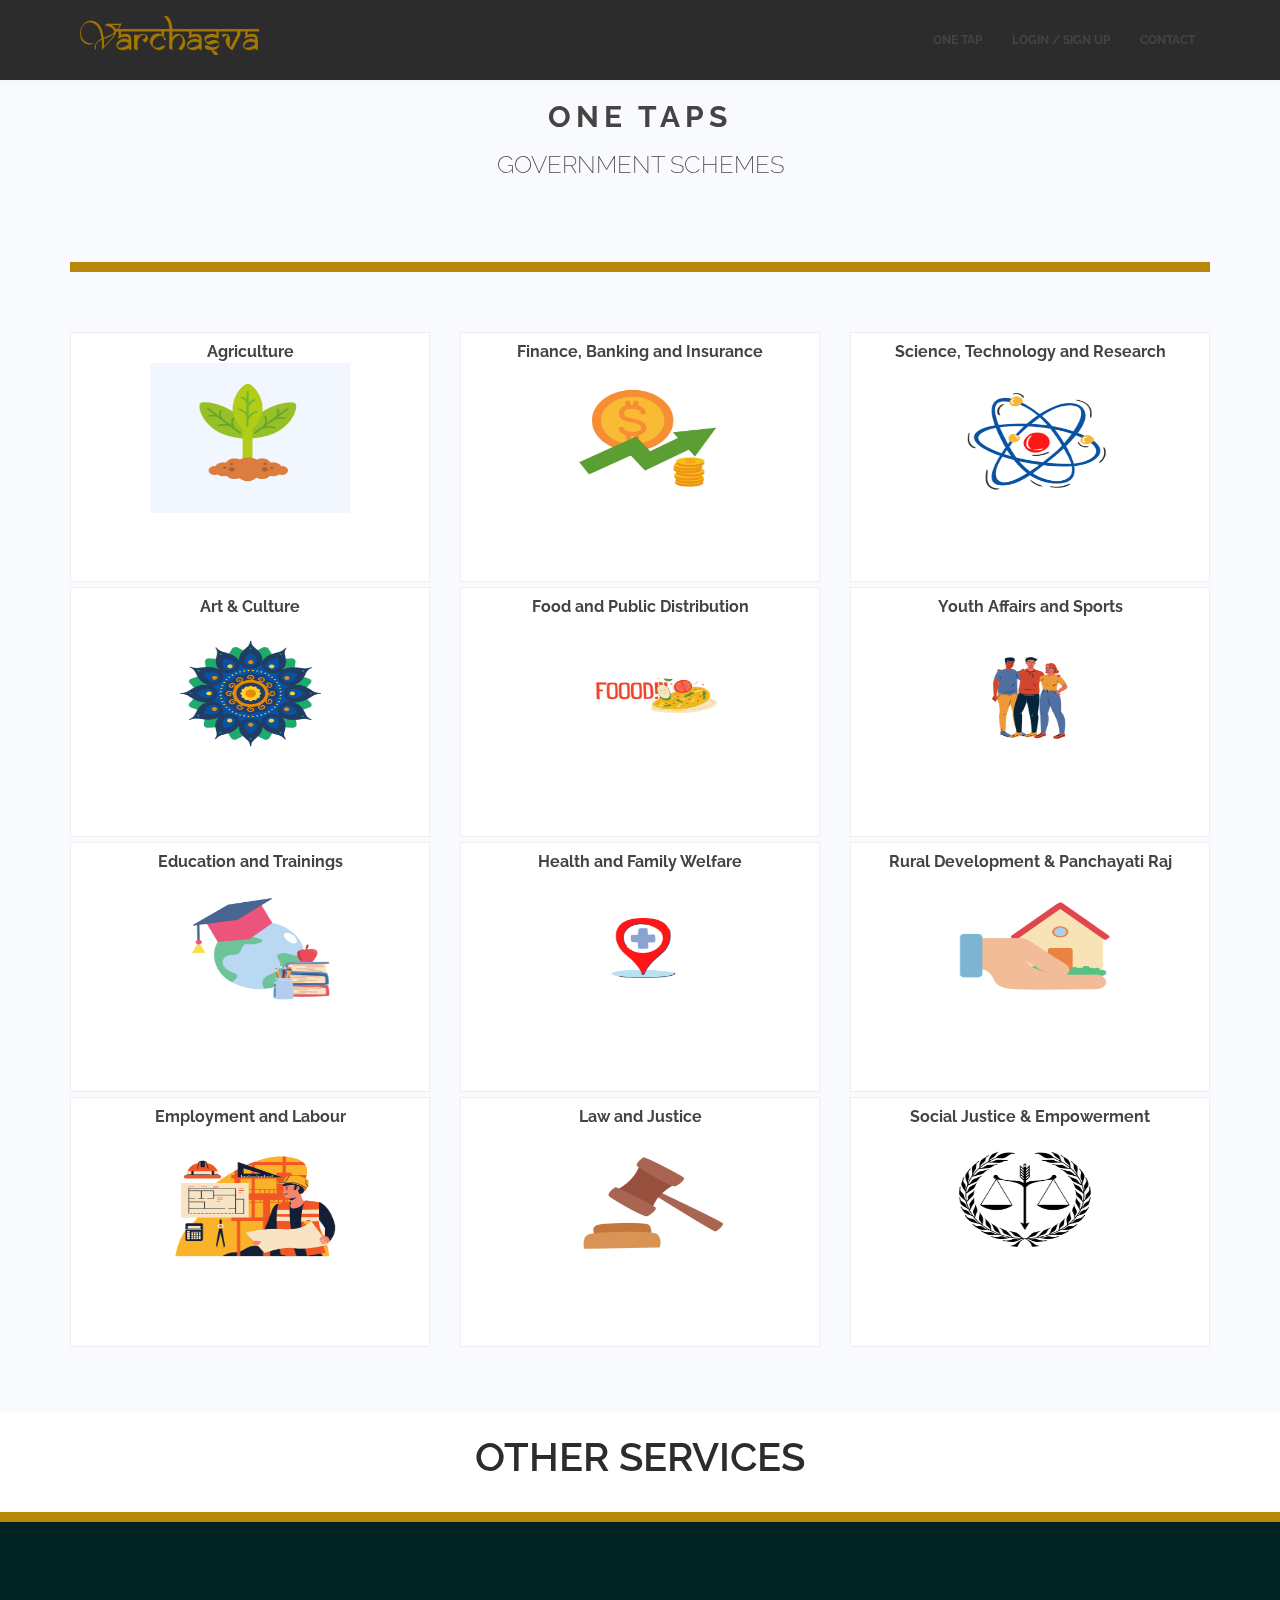
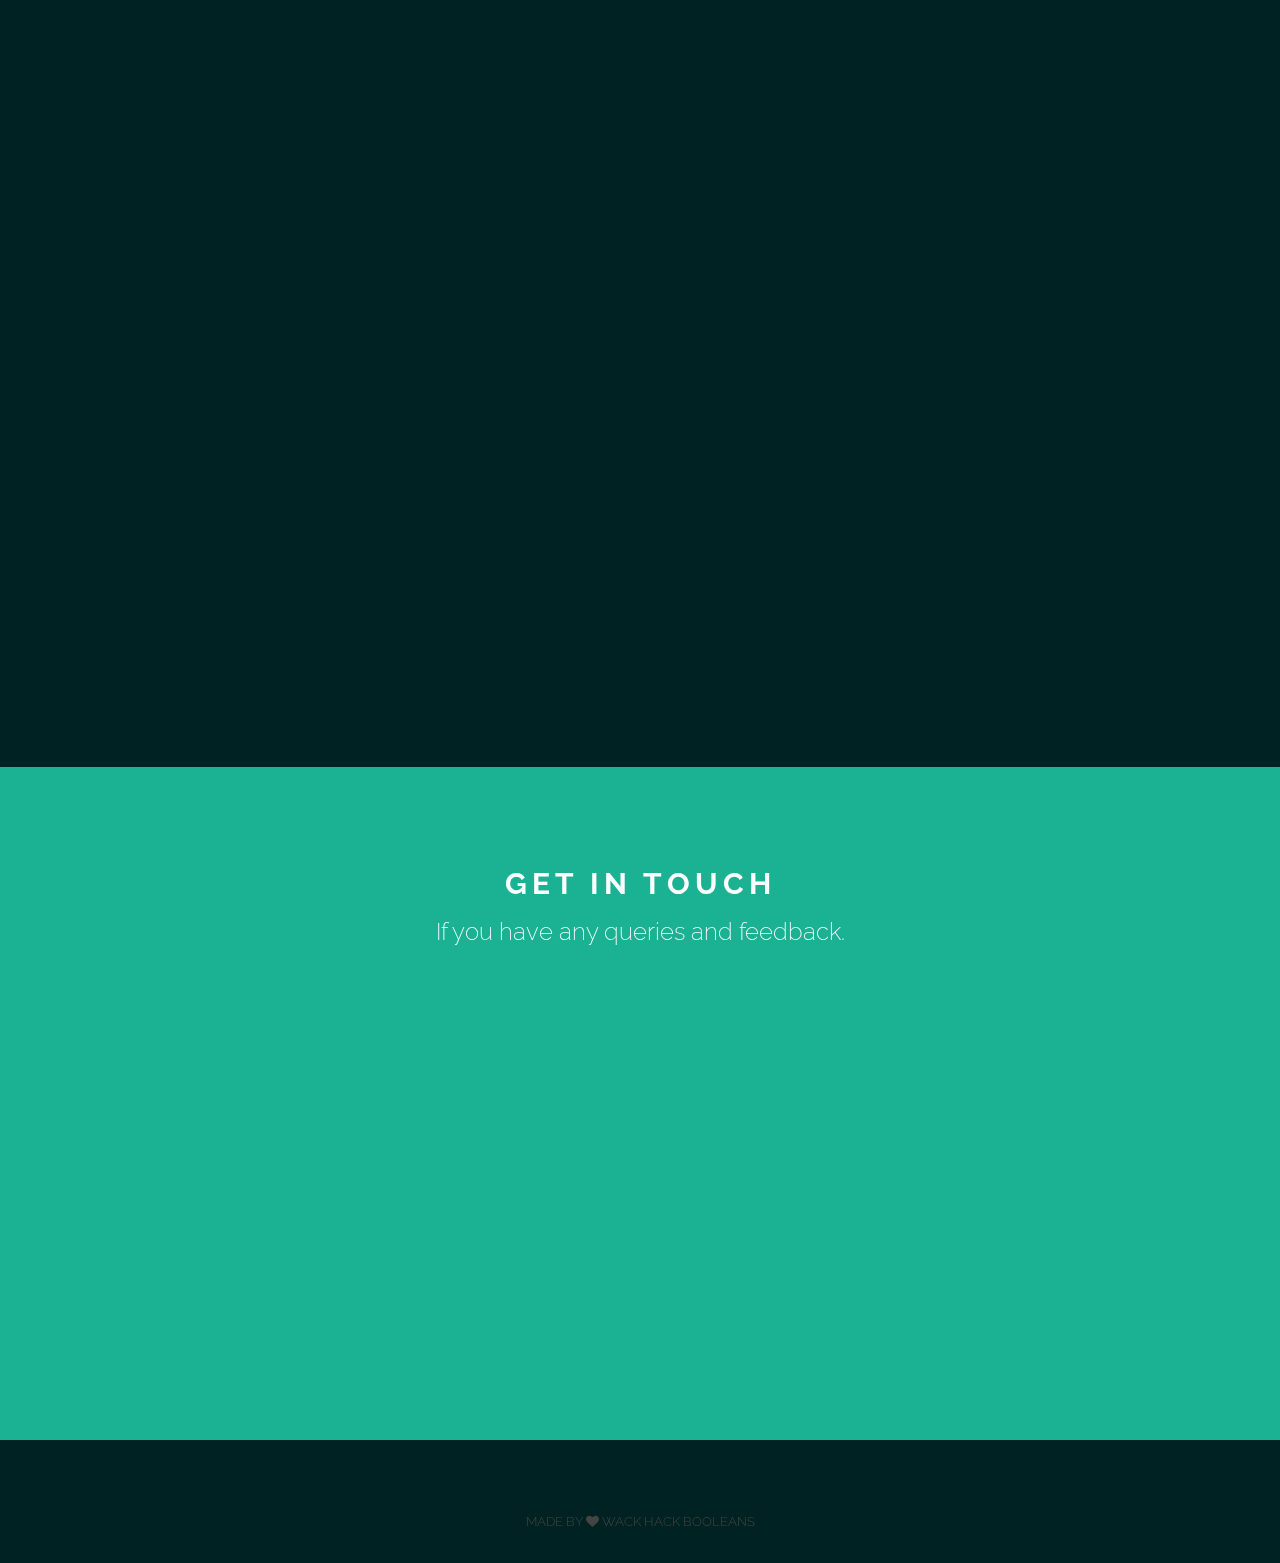
==== project/run-charity-lite/theme-runcharity/index.html @ 5273858a "this the initial commit" ====
<!doctype html>
<html lang="en">
<head>
<!-- Meta, title, CSS, favicons, etc. -->
<meta charset="utf-8">
<meta name="viewport" content="width=device-width, initial-scale=1.0">
<meta name="description" content="">
<meta name="author" content="">
<title>Varchasva || One  Tap</title>

<!-- Styles -->
<link rel='stylesheet' href='assets/css/bootstrap.min.css'>
<link rel='stylesheet' href='assets/css/animate.min.css'>
<link rel='stylesheet' href="assets/css/font-awesome.min.css"/>
<link rel='stylesheet' href="assets/css/style.css"/>

<!-- Fonts -->
<link href='http://fonts.googleapis.com/css?family=Raleway:200,300,400,500,600,700,800' rel='stylesheet' type='text/css'>

<!-- HTML5 shim and Respond.js IE8 support of HTML5 elements and media queries -->
<!--[if lt IE 9]>
  <script src="https://oss.maxcdn.com/libs/html5shiv/3.7.0/html5shiv.js"></script>
  <script src="https://oss.maxcdn.com/libs/respond.js/1.3.0/respond.min.js"></script>
<![endif]-->

<!-- Favicon -->
<link rel="shortcut icon" href="#">
</head>
<body>
<!-- Begin Hero Bg -->

<div id="parallax">
</div>
<!-- End Hero Bg
================================================== -->
<!-- Start Header
================================================== -->
<header id="header" class="navbar navbar-inverse navbar-fixed-top" role="banner">
<div class="container">
<div class="navbar-header">
<button class="navbar-toggle" type="button" data-toggle="collapse" data-target=".bs-navbar-collapse">
<span class="sr-only">Toggle navigation</span>
<span class="icon-bar"></span>
<span class="icon-bar"></span>
<span class="icon-bar"></span>
</button>
<!-- Your Logo -->
<a href="" class="navbar-bran"><img src="assets/img/logo.png" height="150px" width="500px" class="logoimage"></a>
</div>
<!-- Start Navigation -->
<nav class="collapse navbar-collapse bs-navbar-collapse navbar-right" role="navigation">
<ul class="nav navbar-nav">

<li>
<a href="index.html">One Tap</a>
</li>
<li>
<a href="googlelogin/index.html">Login / Sign up</a>
</li>

<li>
<a href="#contactarea">Contact</a>
</li>
</ul>
</nav>
</div>
</header>

<!-- Intro
================================================== -->
<!--<section id="hero" class="section">
<div class="container">
<div class="row">
<div class="col-md-5">
    <div class="herotext">
        <h1 class="wow bounceInDown" data-wow-duration="1s" data-wow-delay="0.1s">RUN <span class="lighter">CHARITY</span></h1>
        <p class="lead wow zoomIn" data-wow-duration="2s" data-wow-delay="0.5s">
            When we give cheerfully and accept gratefully, everyone is blessed.
        </p>
        <p>
            <a href="#" class="btn btn-default btn-lg wow fadeInLeft" role="button"> View Gallery </a> &nbsp; <a href="#" class="btn btn-default btn-lg wow fadeInRight" role="button">Find a Cause</a>
        </p>
    </div>
</div>
<div class="col-md-7">
</div>
</div>
</div>
</section>
<!-- About
================================================== -->
<!--<section id="about" class="parallax section" style="background-image: url(http://themepush.com/demo/runcharity/assets/img/1.jpg);">
<div class="wrapsection">
<div class="parallax-overlay" style="background-color: #01b0d1;opacity:0.9;"></div>
<div class="container">
<div class="row">
    <div class="col-md-12">
        <!-- Title -->
        <!--<div class="maintitle">
            <h3 class="section-title"><strong>FIND <span class="lighter">CAUSE</span></strong> to support on your run</h3>
            <p class="lead">
                Mentum lectus id turpis suscipit, ut egestas magna volutpat. Donec a purus tellus. Nunc ut dolor eu est gravida auctor quis vitae sapien.
            </p>
        </div>
    </div>
    <div class="col-md-4 col-sm-6">
        <div class="service-box wow zoomIn" data-wow-duration="1.5s" data-wow-delay="0.1s">
            <img src="http://themepush.com/demo/runcharity/assets/img/dummy.jpg" alt="">
            <h3>August 7, 2015 <br/>Square Garden</h3>
            <div class="text-left">
                <p>
                    I will place all the necessary content for this event here, including where they can register, join, attend &amp; so on.
                </p>
                <p>
                    If not enough room, I will link to learn more, a new event page dedicated.
                </p>
                <p>
                    Yap. Really looking goody awesome!
                </p>
                <p class="text-center">
                    <button type="button" class="btn btn-info btn-md"><a href="#">Learn More</a></button>
                </p>
            </div>
        </div>
    </div>
    <div class="col-md-4 col-sm-6">
        <div class="service-box wow flipInY" data-wow-duration="1.5s" data-wow-delay="0.1s">
            <span class="glyphicon glyphicon-stats"></span>
            <h3>1.386 Participants</h3>
            <p>
                Nullam posuere, libero id interdum hendrerit, tortor nisl consectetur elit.
            </p>
            <button type="button" class="btn btn-info btn-md"><a href="#">Learn More</a></button>
        </div>
    </div>
    <div class="col-md-4 col-sm-6">
        <div class="service-box wow flipInY" data-wow-duration="1.5s" data-wow-delay="0.2s">
            <span class="glyphicon glyphicon-tree-deciduous"></span>
            <h3>195 Concerts</h3>
            <p>
                Nullam posuere, libero id interdum hendrerit, tortor nisl consectetur elit.
            </p>
            <button type="button" class="btn btn-info btn-md"><a href="#">Learn More</a></button>
        </div>
    </div>
    <div class="col-md-4 col-sm-6">
        <div class="service-box wow flipInY" data-wow-duration="1.5s" data-wow-delay="0.3s">
            <span class="glyphicon glyphicon-heart"></span>
            <h3>268 Sponsors</h3>
            <p>
                Nullam posuere, libero id interdum hendrerit, tortor nisl consectetur elit.
            </p>
            <button type="button" class="btn btn-info btn-md"><a href="#">Learn More</a></button>
        </div>
    </div>
    <div class="col-md-4 col-sm-6">
        <div class="service-box wow flipInY" data-wow-duration="1.5s" data-wow-delay="0.4s">
            <span class="glyphicon glyphicon-usd"></span>
            <h3>$5.647 Donated</h3>
            <p>
                Nullam posuere, libero id interdum hendrerit, tortor nisl consectetur elit.
            </p>
            <button type="button" class="btn btn-info btn-md"><a href="#">Learn More</a></button>
        </div>
    </div>
</div>
</div>
</div>
</section>
<!-- Random
================================================== -->
<!--<section class="parallax section" style="background-image: url(http://themepush.com/demo/runcharity/assets/img/3.jpg);">
<div class="wrapsection">
<div class="parallax-overlay"></div>
<div class="container">
<div class="row">
    <div class="col-md-12 sol-sm-12">
        <div class="maintitle">
            <h3 class="section-title justtitle">Participation is everything</h3>
            <p class="lead bottom0 wow bounceInUp">
                Fusce fermentum lectus id turpis suscipit, ut egestas magna volutpat. Donec a purus tellus. Nunc ut dolor eu est gravida auctor quis vitae.
            </p>
        </div>
    </div>
</div>
</div>
</div>
</section>
<!-- Gallery
================================================== -->
<!--<section id="gallery" class="parallax section" style="background-image: url(http://themepush.com/demo/runcharity/assets/img/2.jpg);">
<div class="wrapsection">
<div class="parallax-overlay" style="background-color:#00c1c1;opacity:0.9;"></div>
<div class="container">
<div class="row">
    <div class="col-md-12 sol-sm-12">
        <div class="maintitle">
            <h3 class="section-title">Events Gallery</h3>
            <p class="lead wow flipInX">
                Have a look at your past events gallery, see how much fun we have while helping people all over the world. Join our community today!
            </p>
        </div>
    </div>

    <div class="col-md-4">
        <a href="https://ununsplash.imgix.net/photo-1429277158984-614d155e0017?fit=crop&amp;fm=jpg&amp;h=700&amp;q=75&amp;w=1050" title="This is the description">
            <img src="https://ununsplash.imgix.net/photo-1429277158984-614d155e0017?fit=crop&amp;fm=jpg&amp;h=700&amp;q=75&amp;w=1050" alt="" class="image-responsive">
            <div class="description">
                <span class="caption">This is <b>awesome</b></span> 
                <span class="camera"><i class="fa fa-camera"></i></span>
                <div class="clearfix"></div>
            </div>			
        </a>
    </div>
    <div class="col-md-4">
        <a href="https://unsplash.imgix.net/uploads/14115408840644deb16b0/2dc933e3?fit=crop&amp;fm=jpg&amp;h=700&amp;q=75&amp;w=1050" title="This is the description">
        <img src="https://unsplash.imgix.net/uploads/14115408840644deb16b0/2dc933e3?fit=crop&amp;fm=jpg&amp;h=700&amp;q=75&amp;w=1050" alt="" class="image-responsive">
            <div class="description">
                <span class="caption">Great <b>marathon</b></span> 
                <span class="camera"><i class="fa fa-link"></i></span>
                <div class="clearfix"></div>
            </div>
        </a>
    </div>
    <div class="col-md-4">
        <a href="https://ununsplash.imgix.net/photo-1429277096327-11ee3b761c93?fit=crop&amp;fm=jpg&amp;h=700&amp;q=75&amp;w=1050" title="This is the description">
        <img src="https://ununsplash.imgix.net/photo-1429277096327-11ee3b761c93?fit=crop&amp;fm=jpg&amp;h=700&amp;q=75&amp;w=1050" alt="" class="image-responsive">
            <div class="description">
                <span class="caption">Running <b>miles</b></span> 
                <span class="camera"><i class="fa fa-heart"></i></span>
                <div class="clearfix"></div>
            </div>
        </a>
    </div>
    <div class="col-md-4">
        <a href="https://unsplash.imgix.net/uploads/141327328038701afeede/eda0fb7c?fit=crop&amp;fm=jpg&amp;h=700&amp;q=75&amp;w=1050" title="This is the description">
        <img src="https://unsplash.imgix.net/uploads/141327328038701afeede/eda0fb7c?fit=crop&amp;fm=jpg&amp;h=700&amp;q=75&amp;w=1050" alt="" class="image-responsive">
            <div class="description">
                <span class="caption">Young <b>volunteers</b></span> 
                <span class="camera"><i class="fa fa-tachometer"></i></span>
                <div class="clearfix"></div>
            </div>
        </a>
    </div>
    <div class="col-md-4">
        <a href="https://ununsplash.imgix.net/photo-1418225043143-90858d2301b4?fit=crop&amp;fm=jpg&amp;h=700&amp;q=75&amp;w=1050" title="This is the description">
        <img src="https://ununsplash.imgix.net/photo-1418225043143-90858d2301b4?fit=crop&amp;fm=jpg&amp;h=700&amp;q=75&amp;w=1050" alt="" class="image-responsive">
            <div class="description">
                <span class="caption">Charity <b>concerts</b></span> 
                <span class="camera"><i class="fa fa-microphone"></i></span>
                <div class="clearfix"></div>
            </div>
        </a>
    </div>
    <div class="col-md-4">
        <a href="https://unsplash.imgix.net/photo-1428908799722-0a74e26ce7f6?fit=crop&amp;fm=jpg&amp;h=700&amp;q=75&amp;w=1050" title="This is the description">
        <img src="https://unsplash.imgix.net/photo-1428908799722-0a74e26ce7f6?fit=crop&amp;fm=jpg&amp;h=700&amp;q=75&amp;w=1050" alt="" class="image-responsive">
            <div class="description">
                <span class="caption">Generous <b>sponsors</b></span> 
                <span class="camera"><i class="fa fa-coffee"></i></span>
                <div class="clearfix"></div>
            </div>
        </a>
    </div>
</div>
</div>
</div>
</section>
<!-- Text Carousel
================================================== -->
<!--<section id="slider" class="parallax section" style="background-image: url(http://themepush.com/demo/runcharity/assets/img/4.jpg);">
<div class="wrapsection">
<div class="container">
<div class="row">
    <div class="col-md-12">
        <div id="Carousel" class="carousel slide">
            <ol class="carousel-indicators">
                <li data-target="#Carousel" data-slide-to="0" class="active"></li>
                <li data-target="#Carousel" data-slide-to="1"></li>
                <li data-target="#Carousel" data-slide-to="2"></li>
            </ol>
            <div class="carousel-inner">
                <div class="item active">
                    <blockquote>
                        <p class="lead">
                            You have not lived today until you have done something for someone who can never repay you.
                        </p>
                        <small>John Bunyan, Marathon</small>
                    </blockquote>
                </div>
                <div class="item">
                    <blockquote>
                        <p class="lead">
                            The simplest acts of kindness are by far more powerful then a thousand heads bowing in prayer.
                        </p>
                        <small>Mahatma Gandhi</small>
                    </blockquote>
                </div>
                <div class="item">
                    <blockquote>
                        <p class="lead">
                            There is no exercise better for the heart than reaching down and lifting people up.
                        </p>
                        <small>John Holmes, Organizer</small>
                    </blockquote>
                </div>
            </div>
            <a class="left carousel-control" href="#Carousel" data-slide="prev">
            <span class="glyphicon glyphicon-chevron-left"></span>
            </a>
            <a class="right carousel-control" href="#Carousel" data-slide="next">
            <span class="glyphicon glyphicon-chevron-right"></span>
            </a>
        </div>
    </div>
</div>
</div>
</div>
</section>

<!-- FAQ
================================================== -->


<section id="faq" class="section">
<div class="wrapsection">
<div class="container">
<div class="row">
    <div class="col-md-12 sol-sm-12">
        <div class="maintitle">
            <h3 class="section-title"> <span class="wow bounceInRight">One Taps</span></h3>
            <p class="lead">
                 GOVERNMENT SCHEMES
            </p>
        </div>
    </div>
</div>
<div class="underline"></div>
<div class="row">
    <div class="col-md-4 col-sm-12">
        <div class="faq-block wow bounceInDown" data-wow-duration="1.5s" data-wow-delay="0s">
            <div class="panel-group">
                <div class="panel panel-default">
                    <div class="panel-heading">
                        <h4 class="panel-title">
                        <a data-toggle="collapse" data-parent="#accordion" href="#collapseOne">
                        Agriculture</a>
                        </h4>
                    </div>
                    <img src="assets/img/1.png" height="150px" width="200px" class="vector">
                    <div id="collapseOne" class="panel-collapse collapse">
                        <div class="panel-body">
                            <li><a href="http://agricoop.nic.in/programmes-schemes-listing">Schemes</a></li>
                        </div>
                    </div>
                </div>
                <div class="panel panel-default">
                    <div class="panel-heading">
                        <h4 class="panel-title">
                        <a data-toggle="collapse" data-parent="#accordion" href="#collapseTwo">
                        Art & Culture </a>
                        </h4>
                    </div>
                    <img src="assets/img/2.png" height="150px" width="200px" class="vector">
                    <div id="collapseTwo" class="panel-collapse collapse">
                        <div class="panel-body">
                            <li><a href="https://www.indiaculture.nic.in/schemes">Schemes</a></li>
                        </div>
                    </div>
                </div>
                <div class="panel panel-default">
                    <div class="panel-heading">
                        <h4 class="panel-title">
                            
                        <a data-toggle="collapse" data-parent="#accordion" href="#collapseThree">
                        Education and Trainings </a>
                        </h4>
                        <img src="assets/img/3.png" height="150px" width="200px" class="vector">
                    </div>
                    <div id="collapseThree" class="panel-collapse collapse">
                        <div class="panel-body">
                             <li><a href="https://www.education.gov.in/hi/schemes-hindi">Schemes</a></li>
                        </div>
                    </div>
                </div>
                <div class="panel panel-default">
                    <div class="panel-heading">
                        <h4 class="panel-title">
                        <a data-toggle="collapse" data-parent="#accordion" href="#collapseFour">
                        Employment and Labour</a>
                        </h4>
                    </div>
                    <img src="assets/img/4.png" height="150px" width="200px" class="vector">
                    <div id="collapseFour" class="panel-collapse collapse">
                        <div class="panel-body">
                             <li><a href="https://labour.gov.in/">Schemes</a></li>
                        </div>
                    </div>
                </div>
            </div>
        </div>
    </div>
    <div class="col-md-4 col-sm-12">
        <div class="faq-block wow bounceInDown" data-wow-duration="1.5s" data-wow-delay="0.1s">
            <div class="panel-group">
                <div class="panel panel-default">
                    <div class="panel-heading">
                        <h4 class="panel-title">
                        <a data-toggle="collapse" data-parent="#accordion" href="#collapsefive">
                        Finance, Banking and Insurance </a>
                        </h4>
                    </div>
                    <img src="assets/img/5.png" height="150px" width="200px" class="vector">
                    <div id="collapsefive" class="panel-collapse collapse">
                        <div class="panel-body">
                             <li><a href="https://financialservices.gov.in/banking-divisions/Important-Schemes">Schemes</a></li>
                        </div>
                    </div>
                </div>
                <div class="panel panel-default">
                    <div class="panel-heading">
                        <h4 class="panel-title">
                        <a data-toggle="collapse" data-parent="#accordion" href="#collapseSix">
                        Food and Public Distribution</a>
                        </h4>
                    </div>
                    <img src="assets/img/6.png" height="150px" width="200px" class="vector">
                    <div id="collapseSix" class="panel-collapse collapse">
                        <div class="panel-body">
                             <li><a href="https://www.india.gov.in/topics/food-public-distribution#:~:text=The%20Department%20of%20Food%20and,delivery%20to%20the%20distributing%20agencies.">Schemes</a></li>
                        </div>
                    </div>
                </div>
                <div class="panel panel-default">
                    <div class="panel-heading">
                        <h4 class="panel-title">
                        <a data-toggle="collapse" data-parent="#accordion" href="#collapseSeven">
                        Health and Family Welfare </a>
                        </h4>
                    </div>
                    <img src="assets/img/7.png" height="150px" width="200px" class="vector">
                    <div id="collapseSeven" class="panel-collapse collapse">
                        <div class="panel-body">
                            <li><a href="https://dhr.gov.in/schemes">Schemes</a></li>
                        </div>
                    </div>
                </div>
                <div class="panel panel-default">
                    <div class="panel-heading">
                        <h4 class="panel-title">
                        <a data-toggle="collapse" data-parent="#accordion" href="#collapseEight">
                        Law and Justice</a>
                        </h4>
                    </div>
                    <img src="assets/img/8.png" height="150px" width="200px" class="vector">
                    <div id="collapseEight" class="panel-collapse collapse">
                        <div class="panel-body">
                             <li><a href="https://doj.gov.in/schemes">Schemes</a></li>
                        </div>
                    </div>
                </div>
            </div>
        </div>
    </div>
    <div class="col-md-4 col-sm-12">
        <div class="faq-block wow bounceInDown" data-wow-duration="1.5s" data-wow-delay="0.2s">
            <div class="panel-group">
                <div class="panel panel-default">
                    <div class="panel-heading">
                        <h4 class="panel-title">
                        <a data-toggle="collapse" data-parent="#accordion" href="#collapseNine">
                        Science, Technology and Research </a>
                        </h4>
                    </div>
                    <img src="assets/img/9.png" height="150px" width="200px" class="vector">
                    <div id="collapseNine" class="panel-collapse collapse">
                        <div class="panel-body">
                             <li><a href="https://dst.gov.in/about-schemes">Schemes</a></li>
                        </div>
                    </div>
                </div>
                <div class="panel panel-default">
                    <div class="panel-heading">
                        <h4 class="panel-title">
                        <a data-toggle="collapse" data-parent="#accordion" href="#collapseTen">
                        Youth Affairs and Sports </a>
                        </h4>
                    </div>
                    <img src="assets/img/10.png" height="150px" width="200px" class="vector">
                    <div id="collapseTen" class="panel-collapse collapse">
                        <div class="panel-body">
                             <li><a href="https://yas.nic.in/youth-affairs/policy-schemes-and-programmes">Schemes</a></li>
                        </div>
                    </div>
                </div>
                
                <div class="panel panel-default">
                    <div class="panel-heading">
                        <h4 class="panel-title">
                        <a data-toggle="collapse" data-parent="#accordion" href="#collapseEleven">
                        Rural Development & Panchayati Raj</a>
                        </h4>
                    </div>
                    <img src="assets/img/11.png" height="140px" width="200px" class="vector">
                    <div id="collapseEleven" class="panel-collapse collapse">
                        <div class="panel-body">
                            <li><a href="https://tnrd.gov.in/schemes_states.html">State</a></li>
                            <li><a href="https://tnrd.gov.in/schemes_centrally.html">Central</a></li>
                            <li><a href="https://tnrd.gov.in/schemes_external.html">Externally Funded Schemes</a></li>
                        </div>
                    </div>
                </div>
                <div class="panel panel-default">
                    <div class="panel-heading">
                        <h4 class="panel-title">
                        <a data-toggle="collapse" data-parent="#accordion" href="#collapseTwelve">
                        Social Justice & Empowerment</a>
                        </h4>
                    </div>
                    <img src="assets/img/12.png" height="150px" width="200px" class="vector">
                    <div id="collapseTwelve" class="panel-collapse collapse">
                        <div class="panel-body">
                             <li><a href="http://socialjustice.nic.in/SchemeList/index?mid=24541">Schemes</a></li>
                        </div>
                    </div>
                </div>
            </div>
        </div>
    </div>

</div>
</div>
</div>
</section>
    
<!--Other Services-->
<!--
        <div class="maintitle">
            <h3 class="section-title"> <span class="wow bounceInRight">One Taps</span></h3>
            <p class="lead">
                 GOVERNMENT SCHEMES
            </p>
        </div>

   -->
    <div class="otherservices">OTHER SERVICES</div>
<div class="underline"></div>
<div class="row">
    <div class="col-md-4 col-sm-12">
        <div class="faq-block wow bounceInDown" data-wow-duration="1.5s" data-wow-delay="0s">
            <div class="panel-group">
                <div class="panel panel-default">
                    <div class="panel-heading">
                        <h4 class="panel-title">
                            <a data-toggle="collapse" data-parent="#accordion" href="#collapseThirteen"> <a href="https://uidai.gov.in/about-uidai/unique-identification-authority-of-india/about.html"> Aadhar Services</a>
                       </a>
                        </h4>
                    </div>
                    <a href="https://uidai.gov.in/about-uidai/unique-identification-authority-of-india/about.html"><img src="assets/img/13.png" height="220px" width="400px" class="vector"></a>
                  
                </div>
                
                
                <div class="panel panel-default">
                    <div class="panel-heading">
                        <h4 class="panel-title">
                        <a data-toggle="collapse" data-parent="#accordion" href="#collapseFourteen">
                        <a href="https://portal1.passportindia.gov.in/AppOnlineProject/welcomeLink#"> Passport Services</a> </a>
                        </h4>
                    </div>
                    <a href="https://portal1.passportindia.gov.in/AppOnlineProject/welcomeLink#"><img src="assets/img/14.png" height="220px" width="400px" class="vector"></a>
                  
                </div>
                
                
                <div class="panel panel-default">
                    <div class="panel-heading">
                        <h4 class="panel-title">
                            <a data-toggle="collapse" data-parent="#accordion" href="#collapseFifteen"> <a href="https://www.nvsp.in"> National Voters Services Portal</a>
                        </a>
                        </h4>
                    </div>
                    <a href="https://www.nvsp.in"><img src="assets/img/15.png" height="220px" width="400px" class="vector"></a>
                    
                </div>
                
                
                
            </div>
        </div>
    </div>
    <div class="col-md-4 col-sm-12">
        <div class="faq-block wow bounceInDown" data-wow-duration="1.5s" data-wow-delay="0.1s">
            <div class="panel-group">
                <div class="panel panel-default">
                    <div class="panel-heading">
                        <h4 class="panel-title">
                        <a data-toggle="collapse" data-parent="#accordion" href="#collapseSeventeen">
                            <a href="https://www.india.gov.in/my-government/constitution-india/constitution-india-full-text
"> National Portal of India </a></a>
                        </h4>
                    </div>
                    <a href="https://www.india.gov.in/my-government/constitution-india/constitution-india-full-text
"><img src="assets/img/16.png" height="220px" width="450px" class="vector"></a>
                  
                </div>
                
                
                <div class="panel panel-default">
                    <div class="panel-heading">
                        <h4 class="panel-title">
                        <a data-toggle="collapse" data-parent="#accordion" href="#collapseEighteen"><a href="https://pensionersportal.gov.in/">
                            Pensioner's Portal</a></a>
                        </h4>
                    </div>
                    <a href="https://pensionersportal.gov.in/"><img src="assets/img/17.png" height="220px" width="400px" class="vector"></a>
                   
                </div>
                
                
                <div class="panel panel-default">
                    <div class="panel-heading">
                        <h4 class="panel-title">
                        <a data-toggle="collapse" data-parent="#accordion" href="#collapseNineteen"><a href="http://www.airindia.in/">
                            Air India Services</a></a>
                        </h4>
                    </div>
                    <a href="http://www.airindia.in/"><img src="assets/img/18.png" height="220px" width="400px" class="vector"></a>
                    
                </div>
                
            </div>
        </div>
    </div>
    <div class="col-md-4 col-sm-12">
        <div class="faq-block wow bounceInDown" data-wow-duration="1.5s" data-wow-delay="0.2s">
            <div class="panel-group">
                <div class="panel panel-default">
                    <div class="panel-heading">
                        <h4 class="panel-title">
                        <a data-toggle="collapse" data-parent="#accordion" href="#collapseTwenty"><a href="https://www.irctc.co.in/nget/train-search">
                            Indian Railway Catering and Tourism Corporation Services </a></a>
                        </h4>
                    </div>
                    <a href="https://www.irctc.co.in/nget/train-search"> <img src="assets/img/19.png" height="220px" width="400px" class="vector"></a>
                    
                </div>
                
                
                <div class="panel panel-default">
                    <div class="panel-heading">
                        <h4 class="panel-title">
                        <a data-toggle="collapse" data-parent="#accordion" href="#collapseTwentyOne">
                            <a href="https://www.finmin.nic.in/">Financial Services</a></a>
                        </h4>
                    </div>
                    <a href="https://www.finmin.nic.in/">   <img src="assets/img/20.png" height="220px" width="400px" class="vector"></a>
                    
                </div>
                
                
                <div class="panel panel-default">
                    <div class="panel-heading">
                        <h4 class="panel-title">
                        <a data-toggle="collapse" data-parent="#accordion" href="#collapseTwentyTwo"><a href="https://www.rbi.org.in/">
                            RBI Services</a></a>
                        </h4>
                    </div>
                    <a href="https://www.rbi.org.in/"><img src="assets/img/21.png" height="220px" width="400px" class="vector"></a>
                   
                </div>
                
            </div>
        </div>
    </div>

</div>



<!-- Random
================================================== -->
<!--
<div id="demo">
<div class="wrapper">
<div class="content">
<ul>

<a href="#">
  <li>Lorem ipsum dolor</li>
</a>
<a href="#">
  <li>Consectetur adipisicing</li>
</a>
<a href="#">
  <li>Reprehenderit</li>
</a>
<a href="#">
  <li>Commodo consequat</li>
</a>
</ul>
</div>
<div class="parent">Drop Down Parent 1<br><img src="https://www.talkwalker.com/images/2020/blog-headers/image-analysis.png" height="150px" width="290px"></div>
</div>

<div class="wrapper">
<div class="content">
<ul>
<a href="#">
  <li>Lorem ipsum dolor</li>
</a>
<a href="#">
  <li>Consectetur adipisicing</li>
</a>
<a href="#">
  <li>Reprehenderit</li>
</a>
<a href="#">
  <li>Commodo consequat</li>
</a>
</ul>
</div>
<div class="parent">Drop Down Parent 1<br><img src="https://www.talkwalker.com/images/2020/blog-headers/image-analysis.png" height="150px" width="290px"></div>
</div>

<div class="wrapper">
<div class="content">
<ul>
<a href="#">
  <li>Lorem ipsum dolor</li>
</a>
<a href="#">
  <li>Consectetur adipisicing</li>
</a>
<a href="#">
  <li>Reprehenderit</li>
</a>
<a href="#">
  <li>Commodo consequat</li>
</a>
</ul>
</div>
<div class="parent">Drop Down Parent 1<br><img src="https://www.talkwalker.com/images/2020/blog-headers/image-analysis.png" height="150px" width="290px"></div>
</div>

<div class="wrapper">
<div class="content">
<ul>
<a href="#">
  <li>Lorem ipsum dolor</li>
</a>
<a href="#">
  <li>Consectetur adipisicing</li>
</a>
<a href="#">
  <li>Reprehenderit</li>
</a>
<a href="#">
  <li>Commodo consequat</li>
</a>
</ul>
</div>
<div class="parent">Drop Down Parent 1<br><img src="https://www.talkwalker.com/images/2020/blog-headers/image-analysis.png" height="150px" width="290px"></div>
</div>

<div class="wrapper">
<div class="content">
<ul>
<a href="#">
  <li>Lorem ipsum dolor</li>
</a>
<a href="#">
  <li>Consectetur adipisicing</li>
</a>
<a href="#">
  <li>Reprehenderit</li>
</a>
<a href="#">
  <li>Commodo consequat</li>
</a>
</ul>
</div>
<div class="parent">Drop Down Parent 1<br><img src="https://www.talkwalker.com/images/2020/blog-headers/image-analysis.png" height="150px" width="290px"></div>
</div>

<div class="wrapper">
<div class="content">
<ul>
<a href="#">
  <li>Lorem ipsum dolor</li>
</a>
<a href="#">
  <li>Consectetur adipisicing</li>
</a>
<a href="#">
  <li>Reprehenderit</li>
</a>
<a href="#">
  <li>Commodo consequat</li>
</a>
</ul>
</div>
<div class="parent">Drop Down Parent 1<br><img src="https://www.talkwalker.com/images/2020/blog-headers/image-analysis.png" height="150px" width="290px"></div>
</div>

<div class="wrapper">
<div class="content">
<ul>
<a href="#">
  <li>Lorem ipsum dolor</li>
</a>
<a href="#">
  <li>Consectetur adipisicing</li>
</a>
<a href="#">
  <li>Reprehenderit</li>
</a>
<a href="#">
  <li>Commodo consequat</li>
</a>
</ul>
</div>
<div class="parent">Drop Down Parent 1<br><img src="https://www.talkwalker.com/images/2020/blog-headers/image-analysis.png" height="150px" width="290px"></div>
</div>

<div class="wrapper">
<div class="content">
<ul>
<a href="#">
  <li>Lorem ipsum dolor</li>
</a>
<a href="#">
  <li>Consectetur adipisicing</li>
</a>
<a href="#">
  <li>Reprehenderit</li>
</a>
<a href="#">
  <li>Commodo consequat</li>
</a>
</ul>
</div>
<div class="parent">Drop Down Parent 1<br><img src="https://www.talkwalker.com/images/2020/blog-headers/image-analysis.png" height="150px" width="290px"></div>
</div>

<div class="wrapper">
<div class="content">
<ul>
<a href="#">
  <li>Lorem ipsum dolor</li>
</a>
<a href="#">
  <li>Consectetur adipisicing</li>
</a>
<a href="#">
  <li>Reprehenderit</li>
</a>
<a href="#">
  <li>Commodo consequat</li>
</a>
</ul>
</div>
<div class="parent">Drop Down Parent 1<br><img src="https://www.talkwalker.com/images/2020/blog-headers/image-analysis.png" height="150px" width="290px"></div>
</div>




<!--

<section class="whitecolor parallax section" style="background-image: url(http://themepush.com/demo/runcharity/assets/img/5.jpg);">
<div class="wrapsection">
<div class="container">
<div class="row">
<div class="col-md-12 sol-sm-12">
    <div class="maintitle">
        <h3 class="section-title justtitle">Support <span class="wow flipInX">&amp; Help</span> are the same</h3>
        <p class="lead bottom0">
            Content
        </p>
    </div>
</div>
</div>
</div>
</div>
</section>
<!-- Contact
================================================== -->
<section id="contactarea" class="parallax section" style="background-image: url(http://themepush.com/demo/runcharity/assets/img/map.png);">
<div class="wrapsection">
<div class="parallax-overlay" style="background-color: #1cbb9b;opacity:0.95;"></div>
<div class="container">
<div class="row">
    <div class="col-md-12">
        <div class="maintitle">
            <h3 class="section-title">Get in Touch</h3>
            <p class="lead">
                If you have any queries and feedback.
            </p>
        </div>
        <form id="contact" name="contact" method="post" class="text-left">
            <fieldset>
                <div class="row">
                    <div class="col-md-4 wow fadeIn animated animated" data-wow-delay="0.1s" data-wow-duration="2s">
                        <label for="name">Name<span class="required">*</span></label>
                        <input type="text" name="name" id="name" size="30" value="" required/>
                    </div>
                    <div class="col-md-4 wow fadeIn animated" data-wow-delay="0.3s" data-wow-duration="2s">
                        <label for="email">Email<span class="required">*</span></label>
                        <input type="text" name="email" id="email" size="30" value="" required/>
                    </div>
                    <div class="col-md-4 wow fadeIn animated" data-wow-delay="0.3s" data-wow-duration="2s">
                        <label for="phone">Phone</label>
                        <input type="text" name="phone" id="phone" size="30" value=""/>
                    </div>
                </div>
                <div class="wow fadeIn animated" data-wow-delay="0.3s" data-wow-duration="1.5" style="margin-top:15px;">
                    <label for="message">Message<span class="required">*</span></label>
                    <textarea name="message" id="message" required></textarea>
                </div>
                <div class="wow fadeIn animated" data-wow-delay="0.3" data-wow-duration="1.5s">
                    <input id="submit" type="submit" name="submit" value="Send"/>
                </div>
            </fieldset>
        </form>
        <div id="success">		
            <p class="contactalert">
                Your message was sent succssfully! I will be in touch as soon as I can.
            </p>			
        </div>
        <div id="error">			
            <p class="contactalert">
                 Something went wrong, try refreshing and submitting the form again.
            </p>			
        </div>
    </div>
</div>
</div>
</div>
</section>
<!-- Credits 
=============================================== -->
<section id="credits" class="text-center">
<span class="social wow zoomIn">


</span><br/>

<br/>Made By <i class="fa fa-heart"></i> Wack Hack Booleans
</section>
<!-- Bootstrap core JavaScript
================================================== -->
<!-- Placed at the end of the document so the pages load faster -->
<script src="assets/js/jquery.min.js"></script>
<script src="assets/js/bootstrap.min.js"></script>
<script src="assets/js/waypoints.min.js"></script>
<script src="assets/js/jquery.scrollTo.min.js"></script>
<script src="assets/js/jquery.localScroll.min.js"></script>
<script src="assets/js/jquery.magnific-popup.min.js"></script>
<script src="assets/js/validate.js"></script>
<script src="assets/js/common.js"></script>
</body>
</html>
---- project/run-charity-lite/theme-runcharity/assets/css/style.css ----
body {
	color:#444;
	font:normal 16px "Raleway","Helvetica Neue",Helvetica,Arial,sans-serif;
	font-weight:300;
	background-color:#022;
	overflow-x:hidden;
	line-height:1.5;
}
.logoimage{
    float: left;
    height: 50px;
    width: 200px;
    padding: 5px;
   margin-top: 10px;
}

a {
	color:#3498db;
	cursor:pointer;
	text-decoration:none;
		-moz-transition:all .2s;
	-o-transition:all .2s;
	-webkit-transition:all .2s;
	transition:all .2s;
}
a:hover,a:focus {
	color:#3498db;
	outline:none;
	text-decoration:none;
}
h1,h2,h3,h4,h5,h6,.h1,.h2,.h3,.h4,.h5,.h6 {
	font-family:"Raleway","Helvetica Neue",Helvetica,Arial,sans-serif;
	font-weight:bold;
	margin-bottom:15px;
	margin-top:0;
}
h1 {
	font-size:38px;
}
h2 {
	font-size:32px;
}
h3 {
	font-size:24px;
	display:block;
}
h4 {
	font-size:20px;
}
h5 {
	font-size:18px;
}
h6 {
	font-size:16px;
}
p.lead {
	font-size:24px;
	font-weight:200;
}
p {
	margin-bottom:20px;
}
p:last-child {
	margin-bottom:0;
}
ul,ol {
	margin-bottom:20px;
}
blockquote {
	padding-top:0;
	padding-bottom:0;
	border-color:#1ABC9C;
}
blockquote small {
	color:inherit;
}
pre {
	background-color:rgba(255,255,255,.5);
	border-color:rgba(0,0,0,.1);
	margin-bottom:20px;
}
.lighter {
	font-weight:100;
}
img {
	max-width: 100%;
}
/*	Section	==================================================*/

.active-section {
	top:0px;
}
.navbar.active-section {
	top:0 !important;
}
.section-title {
	text-transform:uppercase;
	font-size:30px;
	letter-spacing:5px;
}
.whitecolor {
	color: #fff;
}
/*	Button & Label	==================================================*/
.alert {
	color:#FFF;
	border:none;
}
[class^="alert-"] .alert-link,[class*=" alert-"] .alert-link {
	color:#FFF;
	font-weight:300;
	text-decoration:underline;
}
.btn,.label {
	border-radius:0px;
	-moz-border-radius:0px;
	-webkit-border-radius:0px;
	-moz-transition:all .2s;
	-o-transition:all .2s;
	-webkit-transition:all .2s;
	transition:all .2s;
}
.btn {
	font-weight:400;
	text-transform:uppercase;
	font-size:13px;
	letter-spacing:3px;
}
.btn:hover,.btn:focus {
	outline:none;
}
.btn-link {
	color:#1abc9c;
}
.btn-link:hover,.btn-link:focus {
	color:#16a085;
}
.btn-default,.label-default {
	border-color:#FFF;
	color:#fff;
	background-color:transparent;
	border-width:2px;
	padding:15px 20px;
}
.btn-default:hover,.btn-default:focus {
	background-color:#F9FAFD;
	border-color:#F9FAFD;
	color:#444;
}
.btn-success,.label-success,.alert-success {
	background-color:#FFF;
	border-color:#FFF;
	color:#1E2024;
}
.btn-success:hover,.btn-success:focus {
	border-color:#FFF;
	background-color:#FFF;
	color:#000;
}
.btn-primary,.label-primary {
	background-color:#444;
	border-color:#444;
}
.btn-primary:hover,.btn-primary:focus {
	background-color:#d33c00;
	border-color:#d33c00;
}
.btn-info,.label-info,.alert-info {
	background-color:#FFF;
	border-color:#FFF;
	color:#01B0D1;
}
.btn-info:hover,.btn-info:focus {
	background-color:#FFF;
	border-color:#FFF;
	color:#0299b8;
}
.btn-warning,.label-warning,.alert-warning {
	background-color:#e67e22;
	border-color:#e67e22;
}
.btn-warning:hover,.btn-warning:focus {
	background-color:#d35400;
	border-color:#d35400;
}
.btn-danger,.label-danger,.alert-danger {
	background-color:#e74c3c;
	border-color:#e74c3c;
}
.btn-danger:hover,.btn-danger:focus {
	background-color:#c0392b;
		border-color: #c0392b;
}
/*	Tab & Collapse Skin	==================================================*/
.tab-pane {
	padding:15px 0;
	margin-bottom:5px;
}
.nav-tabs {
	border-bottom-color:#ecf0f1;
}
.nav-tabs>li>a {
	padding:10px 0;
	margin-right:30px;
	color:inherit;
	font-size:16px;
	border:none;
	border-bottom:1px solid rgba(255,255,255,0);
}
.nav .open>a,.nav .open>a:hover,.nav .open>a:focus {
	background:transparent;
	border:none;
	border-color:rgba(255,255,255,0);
}
.nav>li>a:hover,.nav>li>a:focus {
	background-color:#ecf0f1;
}
.nav-tabs>li>a:hover,.nav-tabs>li>a:focus {
	color:#1abc9c;
	background:transparent;
}
.nav-tabs>li.active>a,.nav-tabs>li.active>a:hover,.nav-tabs>li.active>a:focus {
	background:transparent;
	border:none;
	color:#1abc9c;
	border-bottom:1px solid #1abc9c;
}
.nav-pills>li.active>a,.nav-pills>li.active>a:hover,.nav-pills>li.active>a:focus {
	background-color:#1abc9c;
}
.nav .caret,.nav a:hover .caret {
	border-top-color:#1abc9c;
	border-bottom-color:#1abc9c;
}
.dropdown-menu>.active>a,.dropdown-menu>.active>a:hover,.dropdown-menu>.active>a:focus {
	background-color:#1abc9c;
}
.navbar-inverse .navbar-collapse,.navbar-inverse .navbar-form {
	border-color:#bdc3c7;
}
.navbar-inverse .navbar-toggle {
	background-color:#34495e;
	border-color:#2c3e50;
	margin-top:23px;
}
.navbar-inverse .navbar-toggle:focus {
	outline:none;
}
.panel {
	box-shadow:none;
	-webkit-box-shadow:none;
	-moz-box-shadow:none;
}
.panel-default {
	border-color:#eee;
    height: 250px;
  
}

.panel-default:last-child {
	margin-bottom:25px;
   
}
.panel-default>.panel-heading {
	background:#fff;
	color:#444;
    height: 30px;
}
.panel-heading {
	padding: px;
    text-align: center;
}
.panel-default>.panel-heading a:hover {
	color:#01b0d1;
}
.panel-default>.panel-heading+.panel-collapse .panel-body {
		border-top:1px solid #eee;
}
.panel-group .panel {
	border-radius: 0px;
}
/*	Form	==================================================*/
label {
	font-weight:300;
}
.input-group {
	margin-bottom:10px;
}
.form-control {
	font-weight:300;
	border-color:#ecf0f1;
	background-color:#ecf0f1;
		border-radius:0px;
	-webkit-border-radius:0px;
	-moz-border-radius:0px;
		box-shadow:none;
	-webkit-box-shadow:none;
	-moz-box-shadow:none;
		-moz-transition:all .2s;
	-o-transition:all .2s;
	-webkit-transition:all .2s;
	transition:all .2s;
}
.form-control[disabled],.form-control[readonly],fieldset[disabled] .form-control,.form-control[disabled]:hover,.form-control[readonly]:hover,fieldset[disabled] .form-control:hover,.form-control[disabled]:focus,.form-control[readonly]:focus,fieldset[disabled] .form-control:focus {
	background-color:#ecf0f1;
}
.form-control:hover,.form-control:focus {
	outline:none;
	border-color:#ecf0f1;
	background-color:#FFF;
		box-shadow:none;
	-webkit-box-shadow:none;
	-moz-box-shadow:none;
}
.form-control:-moz-placeholder {
	color:#bdc3c7;
	font-weight:300;
}
.form-control::-moz-placeholder {
	color:#bdc3c7;
	font-weight:300;
}
.form-control:-ms-input-placeholder {
	color:#bdc3c7;
	font-weight:300;
}
.form-control::-webkit-input-placeholder {
	color:#bdc3c7;
	font-weight:300;
}
.input-group-addon {
	background-color:#FFF;
	border-color:#ecf0f1;
	color:#ecf0f1;
}
[class^="has-"] .form-control,[class*=" has-"] .form-control {
	color:#FFF;
}
.has-success .help-block,.has-success .control-label,.has-success .radio,.has-success .checkbox,.has-success .radio-inline,.has-success .checkbox-inline {
	color:#2ecc71;
}
.has-success .form-control {
	border-color:#2ecc71;
	background-color:#2ecc71;
}
.has-success .form-control:hover,.has-success .form-control:focus {
	border-color:#2ecc71;
	background-color:#FFF;
	color:#2ecc71;
		box-shadow:none;
	-webkit-box-shadow:none;
	-moz-box-shadow:none;
}
.has-warning .help-block,.has-warning .control-label,.has-warning .radio,.has-warning .checkbox,.has-warning .radio-inline,.has-warning .checkbox-inline {
	color:#e67e22;
}
.has-warning .form-control {
	border-color:#e67e22;
	background-color:#e67e22;
}
.has-warning .form-control:hover,.has-warning .form-control:focus {
	background-color:#FFF;
	border-color:#e67e22;
	color:#e67e22;
		box-shadow:none;
	-webkit-box-shadow:none;
	-moz-box-shadow:none;
}
.has-error .help-block,.has-error .control-label,.has-error .radio,.has-error .checkbox,.has-error .radio-inline,.has-error .checkbox-inline {
	color:#e74c3c;
}
.has-error .form-control {
	border-color:#e74c3c;
	background-color:#e74c3c;
}
.has-error .form-control:hover,.has-error .form-control:focus {
	background-color:#FFF;
	border-color:#e74c3c;
	color:#e74c3c;
		box-shadow:none;
	-webkit-box-shadow:none;
	-moz-box-shadow: none;
}
/*	Header	==================================================*/
#header {
	box-shadow:0 0 10px rgba(0,0,0,.05);
	-webkit-box-shadow:0 0 5px rgba(0,0,0,.05);
	-moz-box-shadow: 0 0 5px rgba(0,0,0,.05);
    background-color:#2c2c2c;
}
/*	Parallax Background	==================================================*/
#parallax {
	height:100%;
	width:100%;
	top:0;
	position:fixed;
	background-image:url(http://unsplash.it/1600/600?random=1);
	background-position:center center;
	background-repeat:no-repeat;
	-webkit-background-size: cover;
	-moz-background-size: cover;
	-o-background-size: cover;
	background-size: cover;
	z-index: -100;
}
/*	Navbar	==================================================*/
.navbar-inverse .navbar-brand {
	padding:30px 15px;
	margin-right:30px;
	color:inherit;
	text-transform:uppercase;
	font-weight:bold;
}
.navbar-inverse .navbar-brand:hover,.navbar-inverse .navbar-brand:focus {
	color:#000;
}
.navbar-inverse {
	background-color:#FFF;
		border:none;
}
.navbar-right button {
	margin:23px 0;
}
.navbar-nav>li>a {
	padding:30px 0;
	margin:0 15px;
}
.navbar-inverse .navbar-nav>li>a {
	color:inherit;
	text-transform:uppercase;
	font-size:12px;
	font-weight:bold;
}
.navbar-inverse .navbar-nav>li>a:hover,.navbar-inverse .navbar-nav>li>a:focus,.navbar-inverse .navbar-nav>.active>a,.navbar-inverse .navbar-nav>.active>a:hover,.navbar-inverse .navbar-nav>.active>a:focus {
	background-color:transparent;
	background-color:rgba(255,255,255,0);
	color:#01b0d1;
}
.header-button {
	margin-left: 15px;
}
/*	Hero	==================================================*/
#hero {
	margin-top:140px;
	padding:0;
	color:#FFF;
}
#hero .herotext {
	padding:160px 0px;
}
#hero h1 {
	font-size:50px;
}
#hero p.lead {
	font-size:1.4em;
}
#hero .btn {
	font-size:12px;
}
/*	Features	==================================================*/
#features {
	background-color:#01B0D1;
	color:#FFF;
}
.maintitle h1 {
	text-transform:uppercase;
}
.maintitle,.service-box {
	text-align:center;
}
.maintitle .lead {
	max-width:840px;
	margin:0px auto;
	margin-bottom:80px;
	padding-left:20px;
	padding-right:20px;
}
.service-box {
	margin-bottom:30px;
	background-color:#fff;
	color:#444;
	padding:30px;
	  position: relative;
}
.service-box .glyphicon {
	font-size:60px;
	margin-bottom:20px;
}
.service-box img {
	margin-bottom: 29px;
}

/*	Gallery	==================================================*/ 

#gallery img {
	width:100%;
	height:auto;
		transition:all .3s ease-in-out;
}
#gallery img:hover {
	transform:scale(1.3);
}
#gallery a {
	display:block;
	overflow:hidden;
	margin-bottom:30px;
}
#gallery a img {
	margin-bottom:0px;
	display:block;
	width:100%;
	max-width:100%;
}
#gallery .description {
	background-color:#fff;
	display:block;
	padding:20px 15px;
	color:#333;
	text-transform:uppercase;
	clear:both;
	position: relative;
}
#gallery .caption {
	float:left;
}
#gallery .camera {
	float:right;
}
#gallery a.btn {
	display:inline-block;
}
/*	Faq==================================================*/ 
#faq {
	background-color:#F9FAFD;
}
.faq-block {
	margin:0px;
}
/*	Slider	==================================================*/ 
#slider {	
	color:#FFF;
}
.carousel-control.left,.carousel-control.right {
	background-image:none;
}
.carousel-control {
	color:#FFF;
	opacity:1;
	text-shadow:none;
}
.carousel-control:hover {
	color:#CCC;
}
.carousel-indicators li {
	border-color:#FFF;
	margin:0 2px;
	height:15px;
	width:15px;
	border-radius:10px;
	-webkit-border-radius:10px;
	-moz-border-radius:10px;
	margin:0 2px;
		-moz-transition:all .2s;
	-o-transition:all .2s;
	-webkit-transition:all .2s;
	transition:all .2s;
}
.carousel-indicators .active {
	height:15px;
	width:15px;
	border-radius:10px;
	-webkit-border-radius:10px;
	-moz-border-radius:10px;
	margin:0 2px;
	background-color:#FFF;
	border:1px solid #FFF;
}
.carousel.slide {
	-moz-transition:all .2s;
	-o-transition:all .2s;
	-webkit-transition:all .2s;
	transition:all .2s;
}
.carousel-inner blockquote {
	border:none;
	text-align:center;
	padding:40px 10%;
}
.carousel-inner blockquote small {
	font-size:14px;
	text-transform:uppercase;
	font-weight:400;
}
.carousel-inner blockquote p {
	font-size:36px;
}
.carousel-control .glyphicon {
	left:50%;
	margin-top:-10px;
	margin-left:-10px;
	font-size:20px;
}
.carousel-indicators {
	bottom:-20px;
}
.carousel-control {
	background:transparent;
	position:absolute;
	top:50%;
	margin-top:0px;
		border-radius:20px;
	-webkit-border-radius:20px;
	-moz-border-radius:20px;
		height:40px;
	width:40px;
}
/*	Contact Area	==================================================*/ 
#contactarea {
	text-align:center;
}
#contactarea .maintitle p.lead {
	margin-bottom:40px;
}
#contactarea form {
	max-width:800px;
	margin:0px auto;
}
#contactarea .input-lg,#contactarea .btn-lg {
	padding:20px 25px;
	height:65px;
}
#contact label {
	text-transform:uppercase;
	font-weight:300;
	 letter-spacing:3px;
	 font-size:13px;
}
#contact input,#contact select,#contact textarea {
	font-family:inherit;
	font-size:inherit;
	line-height:inherit;
	width:100%;
	border:0px;
	color:#333;
	background-color:#fff;
	border:0;
}
#contact input,#contact select {
		height:40px;
	margin-bottom:0px;
}
#contact input#submit {
	width:auto;
	margin-top:20px;
	background-color:rgba(0,0,0,0.3);
	border:0;
	color:#fff;
	padding:0px 20px;
	font-weight:400;
	text-transform:uppercase;
	letter-spacing:3px;
	font-size:14px;
}
#contact textarea {
	height:180px;
}
.required {
	color:#fff;
}
#success,#error {
	display:none
}
#success span,#erro span {
	display:block;
	position:absolute;
	top:0;
	width:100%
}
#success span p,#error span p {
	margin-top:6em
}
#success span p {
	color:#9bd32d;
}
#error span p {
	color:#c0392b;
}
.error.contactalert {
	text-transform:none;
	font-style:italic;
	display:inline-block;
}
.footer {
	padding:70px 0 60px 0;
}
.footer ul.social-icons li {
	width:20px;
	height:20px;
	position:relative;
	background:#fff;
	border:2px solid #ccc;
	border-radius:50%;
}
.footer ul.social-icons li a {
	color:#666;
}
.contactalert {  
	margin-top: 20px;
	border: 1px solid;
	display: inline-block;
	padding: 20px;
}
#credits {
	padding:30px 0;
	text-transform:uppercase;
	font-size:13px;
	line-height: 1.6;
}
#credits a {
	color:inherit;
}
#credits .social i {
	border:1px solid #ccc;
	height:30px;
	width:30px;
	line-height:30px;
	border-radius:50%;
	margin-left:2px;
	color:#999;
	text-align:center;
	margin-bottom:15px;
	display:inline-block;
}
#credits .social i:hover {
	color: #333;
}
/*	Magnific Popup	==================================================*/
.mfp-bg {
	top:0;
	left:0;
	width:100%;
	height:100%;
	z-index:1042;
	overflow:hidden;
	position:fixed;
	background:#0b0b0b;
	opacity:0.8;
	filter:alpha(opacity=80);
}
.mfp-wrap {
	top:0;
	left:0;
	width:100%;
	height:100%;
	z-index:1043;
	position:fixed;
	outline:none !important;
	-webkit-backface-visibility:hidden;
}
.mfp-container {
	text-align:center;
	position:absolute;
	width:100%;
	height:100%;
	left:0;
	top:0;
	padding:0 8px;
	-webkit-box-sizing:border-box;
	-moz-box-sizing:border-box;
	box-sizing:border-box;
}
.mfp-container:before {
	content:'';
	display:inline-block;
	height:100%;
	vertical-align:middle;
}
.mfp-align-top .mfp-container:before {
	display:none;
}
.mfp-content {
	position:relative;
	display:inline-block;
	vertical-align:middle;
	margin:0 auto;
	text-align:left;
	z-index:1045;
}
.mfp-inline-holder .mfp-content,.mfp-ajax-holder .mfp-content {
	width:100%;
	cursor:auto;
}
.mfp-ajax-cur {
	cursor:progress;
}
.mfp-zoom-out-cur,.mfp-zoom-out-cur .mfp-image-holder .mfp-close {
	cursor:-moz-zoom-out;
	cursor:-webkit-zoom-out;
	cursor:zoom-out;
}
.mfp-zoom {
	cursor:pointer;
	cursor:-webkit-zoom-in;
	cursor:-moz-zoom-in;
	cursor:zoom-in;
}
.mfp-auto-cursor .mfp-content {
	cursor:auto;
}
.mfp-close,.mfp-arrow,.mfp-preloader,.mfp-counter {
	-webkit-user-select:none;
	-moz-user-select:none;
	user-select:none;
}
.mfp-loading.mfp-figure {
	display:none;
}
.mfp-hide {
	display:none !important;
}
.mfp-preloader {
	color:#CCC;
	position:absolute;
	top:50%;
	width:auto;
	text-align:center;
	margin-top:-0.8em;
	left:8px;
	right:8px;
	z-index:1044;
}
.mfp-preloader a {
	color:#CCC;
}
.mfp-preloader a:hover {
	color:#FFF;
}
.mfp-s-ready .mfp-preloader {
	display:none;
}
.mfp-s-error .mfp-content {
	display:none;
}
button.mfp-close,button.mfp-arrow {
	overflow:visible;
	cursor:pointer;
	background:transparent;
	border:0;
	-webkit-appearance:none;
	display:block;
	outline:none;
	padding:0;
	z-index:1046;
	-webkit-box-shadow:none;
	box-shadow:none;
}
button::-moz-focus-inner {
	padding:0;
	border:0;
}
.mfp-close {
	width:44px;
	height:44px;
	line-height:44px;
	position:absolute;
	right:0;
	top:0;
	text-decoration:none;
	text-align:center;
	opacity:0.65;
	filter:alpha(opacity=65);
	padding:0 0 18px 10px;
	color:#FFF;
	font-style:normal;
	font-size:28px;
	font-family:Arial,Baskerville,monospace;
}
.mfp-close:hover,.mfp-close:focus {
	opacity:1;
	filter:alpha(opacity=100);
}
.mfp-close:active {
	top:1px;
}
.mfp-close-btn-in .mfp-close {
	color:#333;
}
.mfp-image-holder .mfp-close,.mfp-iframe-holder .mfp-close {
	color:#FFF;
	right:-6px;
	text-align:right;
	padding-right:6px;
	width:100%;
}
.mfp-counter {
	position:absolute;
	top:0;
	right:0;
	color:#CCC;
	font-size:12px;
	line-height:18px;
	white-space:nowrap;
}
.mfp-arrow {
	position:absolute;
	opacity:0.65;
	filter:alpha(opacity=65);
	margin:0;
	top:50%;
	margin-top:-55px;
	padding:0;
	width:90px;
	height:110px;
	-webkit-tap-highlight-color:rgba(0,0,0,0);
}
.mfp-arrow:active {
	margin-top:-54px;
}
.mfp-arrow:hover,.mfp-arrow:focus {
	opacity:1;
	filter:alpha(opacity=100);
}
.mfp-arrow:before,.mfp-arrow:after,.mfp-arrow .mfp-b,.mfp-arrow .mfp-a {
	content:'';
	display:block;
	width:0;
	height:0;
	position:absolute;
	left:0;
	top:0;
	margin-top:35px;
	margin-left:35px;
	border:medium inset transparent;
}
.mfp-arrow:after,.mfp-arrow .mfp-a {
	border-top-width:13px;
	border-bottom-width:13px;
	top:8px;
}
.mfp-arrow:before,.mfp-arrow .mfp-b {
	border-top-width:21px;
	border-bottom-width:21px;
	opacity:0.7;
}
.mfp-arrow-left {
	left:0;
}
.mfp-arrow-left:after,.mfp-arrow-left .mfp-a {
	border-right:17px solid #FFF;
	margin-left:31px;
}
.mfp-arrow-left:before,.mfp-arrow-left .mfp-b {
	margin-left:25px;
	border-right:27px solid #3F3F3F;
}
.mfp-arrow-right {
	right:0;
}
.mfp-arrow-right:after,.mfp-arrow-right .mfp-a {
	border-left:17px solid #FFF;
	margin-left:39px;
}
.mfp-arrow-right:before,.mfp-arrow-right .mfp-b {
	border-left:27px solid #3F3F3F;
}
.mfp-iframe-holder {
	padding-top:40px;
	padding-bottom:40px;
}
.mfp-iframe-holder .mfp-content {
	line-height:0;
	width:100%;
	max-width:900px;
}
.mfp-iframe-holder .mfp-close {
	top:-40px;
}
.mfp-iframe-scaler {
	width:100%;
	height:0;
	overflow:hidden;
	padding-top:56.25%;
}
.mfp-iframe-scaler iframe {
	position:absolute;
	display:block;
	top:0;
	left:0;
	width:100%;
	height:100%;
	box-shadow:0 0 8px rgba(0,0,0,0.6);
	background: #000;
}
/* Main image in popup */
img.mfp-img {
	width:auto;
	max-width:100%;
	height:auto;
	display:block;
	line-height:0;
	-webkit-box-sizing:border-box;
	-moz-box-sizing:border-box;
	box-sizing:border-box;
	padding:40px 0 40px;
	margin: 0 auto;
}
/* The shadow behind the image */
.mfp-figure {
	line-height:0;
}
.mfp-figure:after {
	content:'';
	position:absolute;
	left:0;
	top:40px;
	bottom:40px;
	display:block;
	right:0;
	width:auto;
	height:auto;
	z-index:-1;
	box-shadow:0 0 8px rgba(0,0,0,0.6);
	background:#444;
}
.mfp-figure small {
	color:#BDBDBD;
	display:block;
	font-size:12px;
	line-height:14px;
}
.mfp-figure figure {
	margin:0;
}
.mfp-bottom-bar {
	margin-top:-36px;
	position:absolute;
	top:100%;
	left:0;
	width:100%;
	cursor:auto;
}
.mfp-title {
	text-align:left;
	line-height:18px;
	color:#F3F3F3;
	word-wrap:break-word;
	padding-right:36px;
}
.mfp-image-holder .mfp-content {
	max-width:100%;
}
.mfp-gallery .mfp-image-holder .mfp-figure {
	cursor: pointer;
}
@media screen and (max-width:800px) and (orientation:landscape),screen and (max-height:300px) {
	/** * Remove all paddings around the image on small screen */
	.mfp-img-mobile .mfp-image-holder {
			padding-left:0;
			padding-right:0;
	}
	.mfp-img-mobile img.mfp-img {
			padding:0;
	}
	.mfp-img-mobile .mfp-figure:after {
			top:0;
			bottom:0;
	}
	.mfp-img-mobile .mfp-figure small {
			display:inline;
			margin-left:5px;
	}
	.mfp-img-mobile .mfp-bottom-bar {
			background:rgba(0,0,0,0.6);
			bottom:0;
			margin:0;
			top:auto;
			padding:3px 5px;
			position:fixed;
			-webkit-box-sizing:border-box;
			-moz-box-sizing:border-box;
			box-sizing:border-box;
	}
	.mfp-img-mobile .mfp-bottom-bar:empty {
			padding:0;
	}
	.mfp-img-mobile .mfp-counter {
			right:5px;
			top:3px;
	}
	.mfp-img-mobile .mfp-close {
			top:0;
			right:0;
			width:35px;
			height:35px;
			line-height:35px;
			background:rgba(0,0,0,0.6);
			position:fixed;
			text-align:center;
			padding:0;
	}
}
@media all and (max-width:900px) {
	.mfp-arrow {
			-webkit-transform:scale(0.75);
			transform:scale(0.75);
	}
	.mfp-arrow-left {
			-webkit-transform-origin:0;
			transform-origin:0;
	}
	.mfp-arrow-right {
			-webkit-transform-origin:100%;
			transform-origin:100%;
	}
	.mfp-container {
			padding-left:6px;
			padding-right:6px;
	}
}
.mfp-ie7 .mfp-img {
	padding:0;
}
.mfp-ie7 .mfp-bottom-bar {
	width:600px;
	left:50%;
	margin-left:-300px;
	margin-top:5px;
	padding-bottom:5px;
}
.mfp-ie7 .mfp-container {
	padding:0;
}
.mfp-ie7 .mfp-content {
	padding-top:44px;
}
.mfp-ie7 .mfp-close {
	top:0;
	right:0;
	padding-top:0;
}
/*	Common	==================================================*/ 
.section {	
	
}
.wrapsection {  
    padding-top:40px;
	padding-bottom:40px;
    position: relative;
  }

.parallax.section .container{
	position: relative;
	z-index: 4;
}
.justtitle {
	margin-top:80px;
}
.parallax {
	background-repeat: no-repeat;
	background-attachment: fixed;
	background-size: cover;
	overflow: hidden;
	z-index: 1;	
	color:#fff;
}
.parallax-overlay {
	position: absolute;
	top: 0;
	bottom: 0;
	right: 0;
	left: 0;
	z-index: 2;
}
/*	Responsive	==================================================*/ 
@media (max-width:991px) {
	.service-box {
					margin-bottom:30px;
	}
	#image img.img-responsive {
					margin-left:auto;
					margin-right:auto;
	}	
	.navbar-nav>li>a {
					margin:0 7px;
	}
}
@media (max-width:767px) {
	.section,.parallax.section .container {
					padding-top:30px;
					padding-bottom:30px;
	}
	.service-box,.img-responsive,.carousel {
					margin-bottom:30px;
	}
	.maintitle .lead {
					margin-left:0;
					margin-right:0;
	}
	.container {
					max-width:690px;
					padding-left:30px;
					padding-right:30px;
	}	
	.navbar-nav>li>a {
					padding:10px;
	}
	.header-button {
					margin:0;
	}
	#hero .herotext {
					padding: 90px 0px;
	}
}

@media (max-width:767px) {
	body {
					font-size:14px;
	}
	h1 {
					font-size:28px;
	}
	h2,.carousel-inner blockquote p {
					font-size:24px;
	}
	h3 {
					font-size:20px;
	}
	h4 {
					font-size:18px;
	}
	h5 {
					font-size:16px;
	}
	h6 {
					font-size:14px;
	}
	p.lead {
					font-size:18px;
	}
	.section {
					padding:60px 0;
	}
	.maintitle p.lead {
					margin-bottom:40px;
        
	}
	.service-box,.img-responsive,.carousel {
					margin-bottom:30px;
	}
	.maintitle .lead {
					margin-left:0;
					margin-right:0;
	}
	.container {
					max-width:690px;
					padding-left:30px;
					padding-right:30px;
	}	
}
@media (max-width:490px) {
	.wow {
					visibility: visible !important;
					-webkit-animation: none !important;
					 -moz-animation: none !important;
					   -o-animation: none !important;
					  -ms-animation: none !important;
						  animation: none !important;
	}
	.container {
					max-width:430px;
					padding-left:30px;
					padding-right:30px;
	}
	#hero h1 {
					font-size:38px;
	}
	#hero p.lead {
					font-size:1.5em;
	}	
	.faq-block {
					margin: 0;
	}
}
.underline{
    height: 10px;
    background-color:darkgoldenrod;
    width: 100%;
    margin-bottom: 10px;
    
}

.row{
    margin-top: 60px;
    line-height: 20px;
    margin-bottom: 0px;
}

.otherservices{
    font-weight: 600;
    color: #2c2c2c;
    background-color:white ;
    height: 100px;
    padding: 15px;
    text-align: center;
    font-size: 40px;
    
}
.vector{
    display: block;
    text-align: center;
    margin: auto;
}
/* New Dropdown menu for Varchasva */
/*
#demo {
  margin: 30px 0 100px 0;
  font-family: Helvetica Neue, Helvetica, Arial, sans-serif;
}

#demo .wrapper {
  display: inline-block;
  width: 290px;
  margin: 5px 10px 0px px;
  height: 60px;
  position: relative;
}

#demo .parent {
  height: 100%;
  margin-top: 0px;
  width: 100%;
  display: block;
  cursor: pointer;
  line-height: 30px;
  height: 30px;
  border-radius: px;
  background: #F9F9F9;
  border: 1px solid #AAA;
  border-bottom: 1px solid #777;
  color: #282D31;
  font-weight: bold;
  z-index: 2;
  position: ;
  -webkit-transition: border-radius .1s linear, background .1s linear, z-index 0s linear;
  -webkit-transition-delay: .8s;
  text-align: center;
}

#demo .parent:hover,
#demo .content:hover~.parent {
  background: #fff;
  -webkit-transition-delay: 0s, 0s, 0s;
}

#demo .content:hover~.parent {
  border-bottom-left-radius: 0;
  border-bottom-right-radius: 0;
  z-index: 0;
}

#demo .content {
  position: absolute;
  top: 0;
  display: block;
  z-index: 1;
  height: 0;
  width: 290px;
  padding-top: 0px;
  -webkit-transition: height .5s ease;
  -webkit-transition-delay: .4s;
  border: 1px solid #777;
  border-radius: 0px;
  box-shadow: 0 1px 2px rgba(0, 0, 0, .4);
}

#demo .wrapper:active .content {
  height: 123px;
  z-index: 0;
  -webkit-transition-delay: 0s;
}

#demo .content:hover {
  height: 200px;
  z-index: 3;
  -webkit-transition-delay: 0s;
}


#demo .content ul {
  background: #fff;
  margin-top: 15px;
  padding: 0;
  overflow: hidden;
  height: 100%;
  border-bottom-left-radius: 5px;
  border-bottom-right-radius: 5px;
}

#demo .content ul a {
  text-decoration: none;
}

#demo .content li:hover {
  background: #eee;
  color: #333;
}

#demo .content li {
  list-style: none;
  text-align: left;
  color: #888;
  font-size: 14px;
  line-height: 30px;
  height: 30px;
  padding-left: 10px;
  border-top: 1px solid #ccc;
}

#demo .content li:last-of-type {
  border-bottom-left-radius: 5px;
  border-bottom-right-radius: 5px;
}

*/
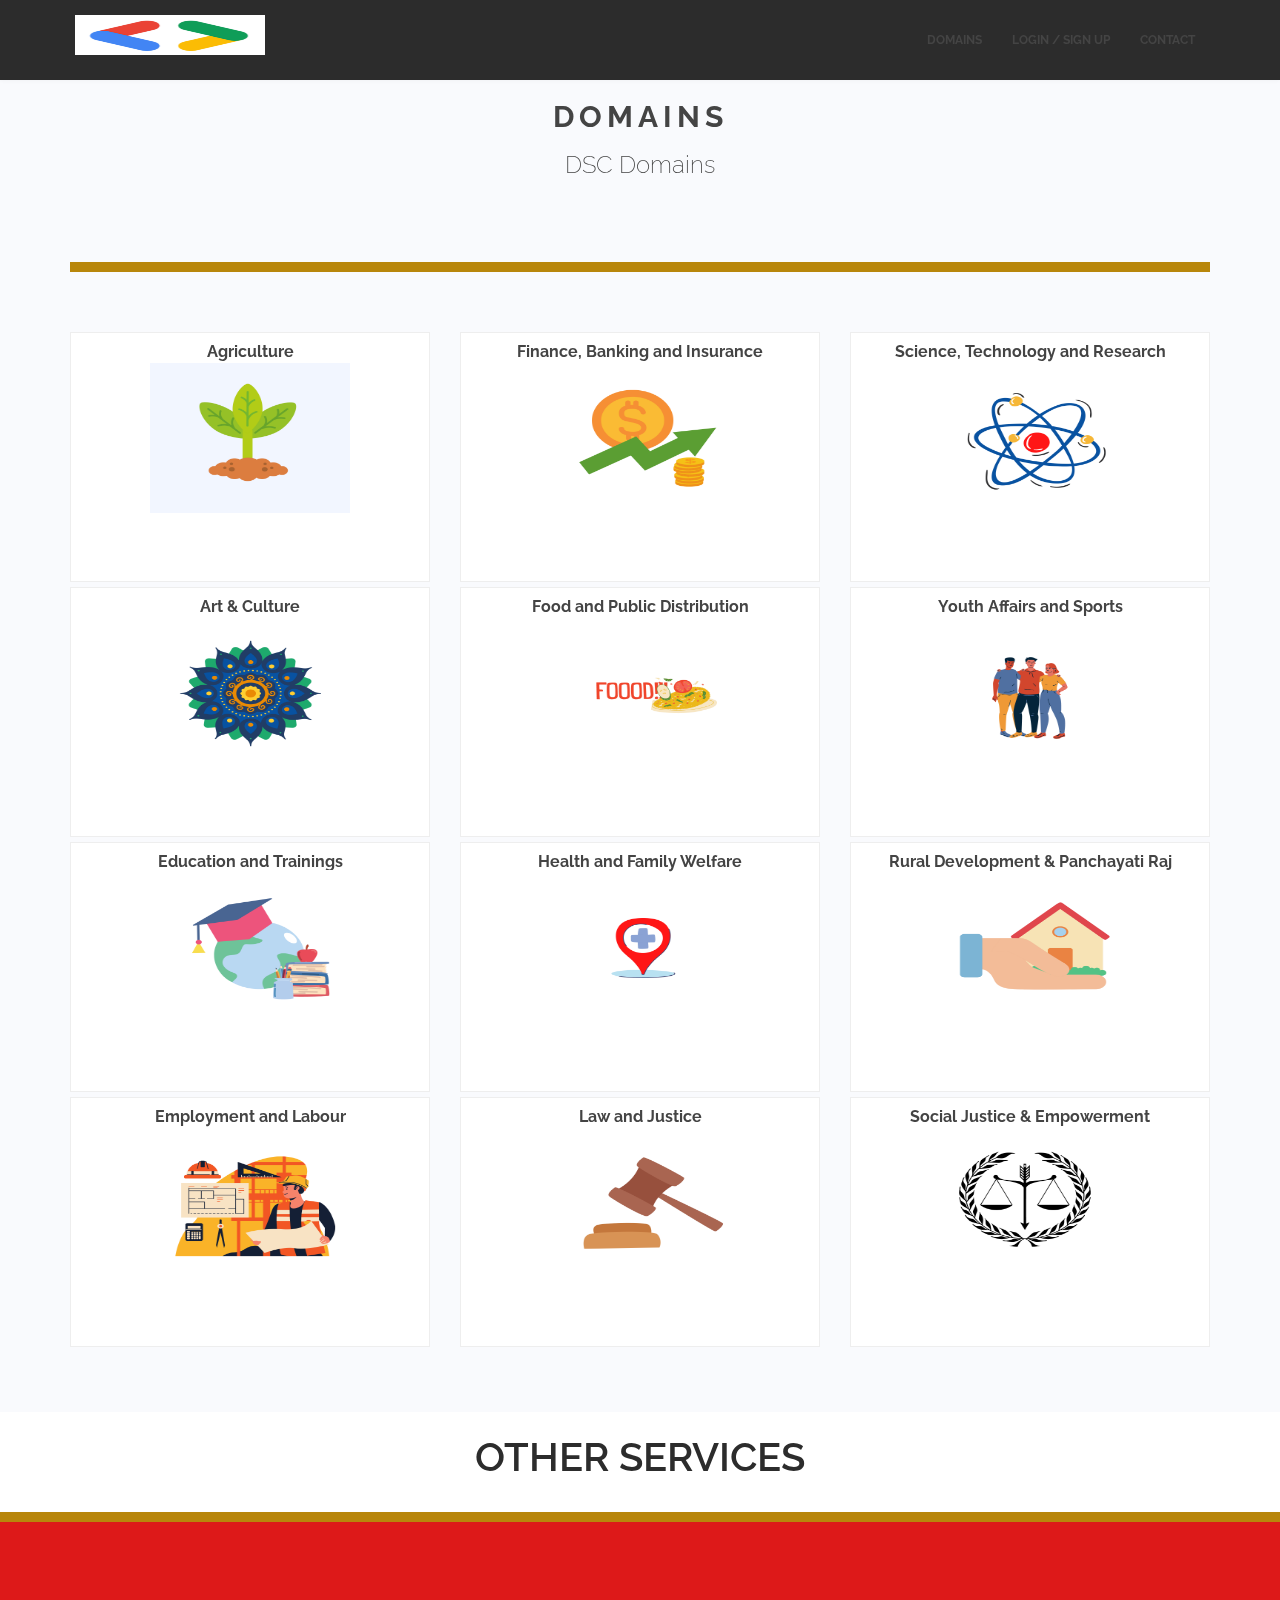
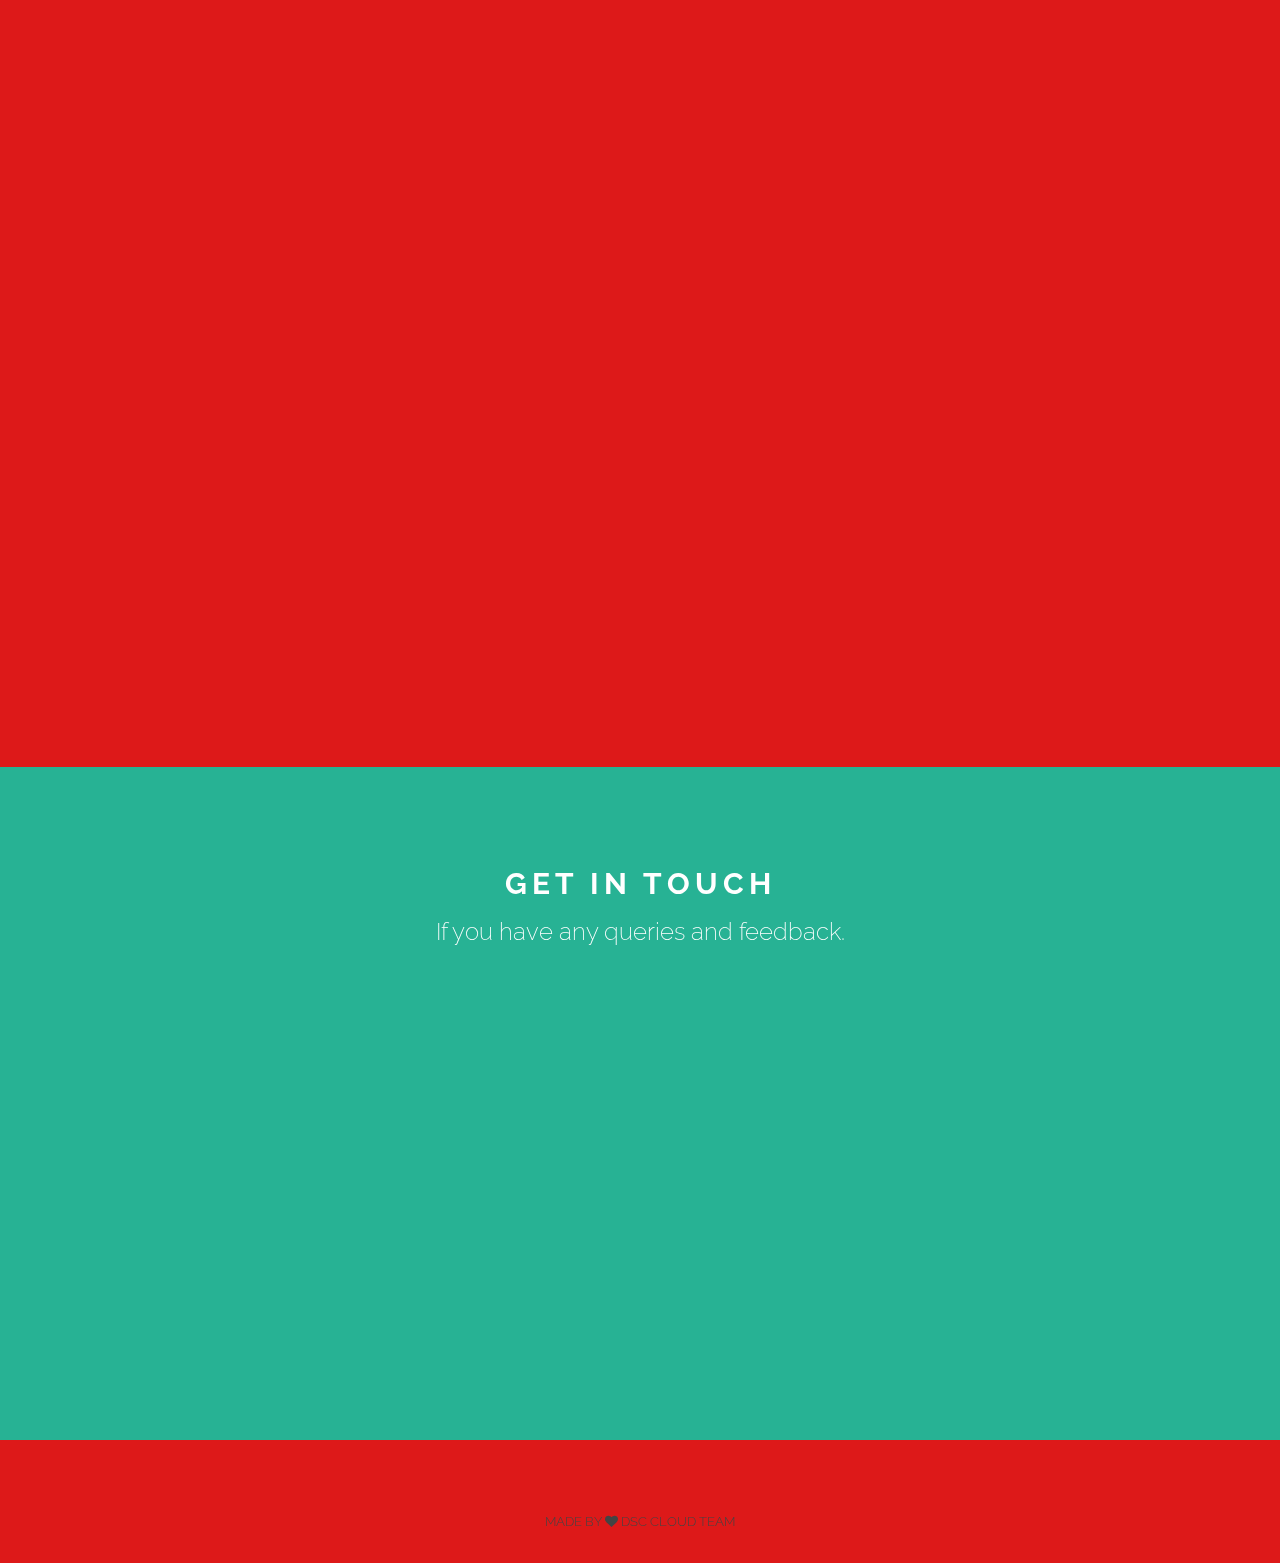
==== commit 5c769945: "edited css" ====
--- a/project/run-charity-lite/theme-runcharity/index.html
+++ b/project/run-charity-lite/theme-runcharity/index.html
@@ -6,7 +6,7 @@
 <meta name="viewport" content="width=device-width, initial-scale=1.0">
 <meta name="description" content="">
 <meta name="author" content="">
-<title>Varchasva || One  Tap</title>
+<title>Developer Student Clubs</title>
 
 <!-- Styles -->
 <link rel='stylesheet' href='assets/css/bootstrap.min.css'>
@@ -52,7 +52,7 @@
 <ul class="nav navbar-nav">
 
 <li>
-<a href="index.html">One Tap</a>
+<a href="index.html">Domains</a>
 </li>
 <li>
 <a href="googlelogin/index.html">Login / Sign up</a>
@@ -328,9 +328,9 @@
 <div class="row">
     <div class="col-md-12 sol-sm-12">
         <div class="maintitle">
-            <h3 class="section-title"> <span class="wow bounceInRight">One Taps</span></h3>
+            <h3 class="section-title"> <span class="wow bounceInRight">Domains</span></h3>
             <p class="lead">
-                 GOVERNMENT SCHEMES
+                 DSC Domains
             </p>
         </div>
     </div>
@@ -925,7 +925,7 @@
         </form>
         <div id="success">		
             <p class="contactalert">
-                Your message was sent succssfully! I will be in touch as soon as I can.
+                Your message was sent succssfully! We will be in touch as soon as We can.
             </p>			
         </div>
         <div id="error">			
@@ -946,7 +946,7 @@
 
 </span><br/>
 
-<br/>Made By <i class="fa fa-heart"></i> Wack Hack Booleans
+<br/>Made By <i class="fa fa-heart"></i> DSC Cloud Team
 </section>
 <!-- Bootstrap core JavaScript
 ================================================== -->
--- a/project/run-charity-lite/theme-runcharity/assets/css/style.css
+++ b/project/run-charity-lite/theme-runcharity/assets/css/style.css
@@ -2,7 +2,7 @@
 	color:#444;
 	font:normal 16px "Raleway","Helvetica Neue",Helvetica,Arial,sans-serif;
 	font-weight:300;
-	background-color:#022;
+	background-color:rgb(221, 25, 25);
 	overflow-x:hidden;
 	line-height:1.5;
 }
@@ -15,7 +15,7 @@
 }
 
 a {
-	color:#3498db;
+	color:#044fc0;
 	cursor:pointer;
 	text-decoration:none;
 		-moz-transition:all .2s;
@@ -24,7 +24,7 @@
 	transition:all .2s;
 }
 a:hover,a:focus {
-	color:#3498db;
+	color:#044fc0;
 	outline:none;
 	text-decoration:none;
 }
@@ -69,7 +69,7 @@
 blockquote {
 	padding-top:0;
 	padding-bottom:0;
-	border-color:#1ABC9C;
+	border-color:#c8dd08;
 }
 blockquote small {
 	color:inherit;
@@ -130,10 +130,10 @@
 	outline:none;
 }
 .btn-link {
-	color:#1abc9c;
+	color:#c8dd08;
 }
 .btn-link:hover,.btn-link:focus {
-	color:#16a085;
+	color:#c8dd08;
 }
 .btn-default,.label-default {
 	border-color:#FFF;
@@ -216,24 +216,24 @@
 	background-color:#ecf0f1;
 }
 .nav-tabs>li>a:hover,.nav-tabs>li>a:focus {
-	color:#1abc9c;
+	color:#c8dd08;
 	background:transparent;
 }
 .nav-tabs>li.active>a,.nav-tabs>li.active>a:hover,.nav-tabs>li.active>a:focus {
 	background:transparent;
 	border:none;
-	color:#1abc9c;
-	border-bottom:1px solid #1abc9c;
+	color:#c8dd08;
+	border-bottom:1px solid #c8dd08;
 }
 .nav-pills>li.active>a,.nav-pills>li.active>a:hover,.nav-pills>li.active>a:focus {
-	background-color:#1abc9c;
+	background-color:#c8dd08;
 }
 .nav .caret,.nav a:hover .caret {
-	border-top-color:#1abc9c;
-	border-bottom-color:#1abc9c;
+	border-top-color:#c8dd08;
+	border-bottom-color:#c8dd08;
 }
 .dropdown-menu>.active>a,.dropdown-menu>.active>a:hover,.dropdown-menu>.active>a:focus {
-	background-color:#1abc9c;
+	background-color:#c8dd08;
 }
 .navbar-inverse .navbar-collapse,.navbar-inverse .navbar-form {
 	border-color:#bdc3c7;
@@ -337,16 +337,16 @@
 	color:#FFF;
 }
 .has-success .help-block,.has-success .control-label,.has-success .radio,.has-success .checkbox,.has-success .radio-inline,.has-success .checkbox-inline {
-	color:#2ecc71;
+	color:#c8dd08;
 }
 .has-success .form-control {
-	border-color:#2ecc71;
-	background-color:#2ecc71;
+	border-color:#c8dd08;
+	background-color:#c8dd08;
 }
 .has-success .form-control:hover,.has-success .form-control:focus {
-	border-color:#2ecc71;
+	border-color: #c8dd08;
 	background-color:#FFF;
-	color:#2ecc71;
+	color:#c8dd08;
 		box-shadow:none;
 	-webkit-box-shadow:none;
 	-moz-box-shadow:none;
